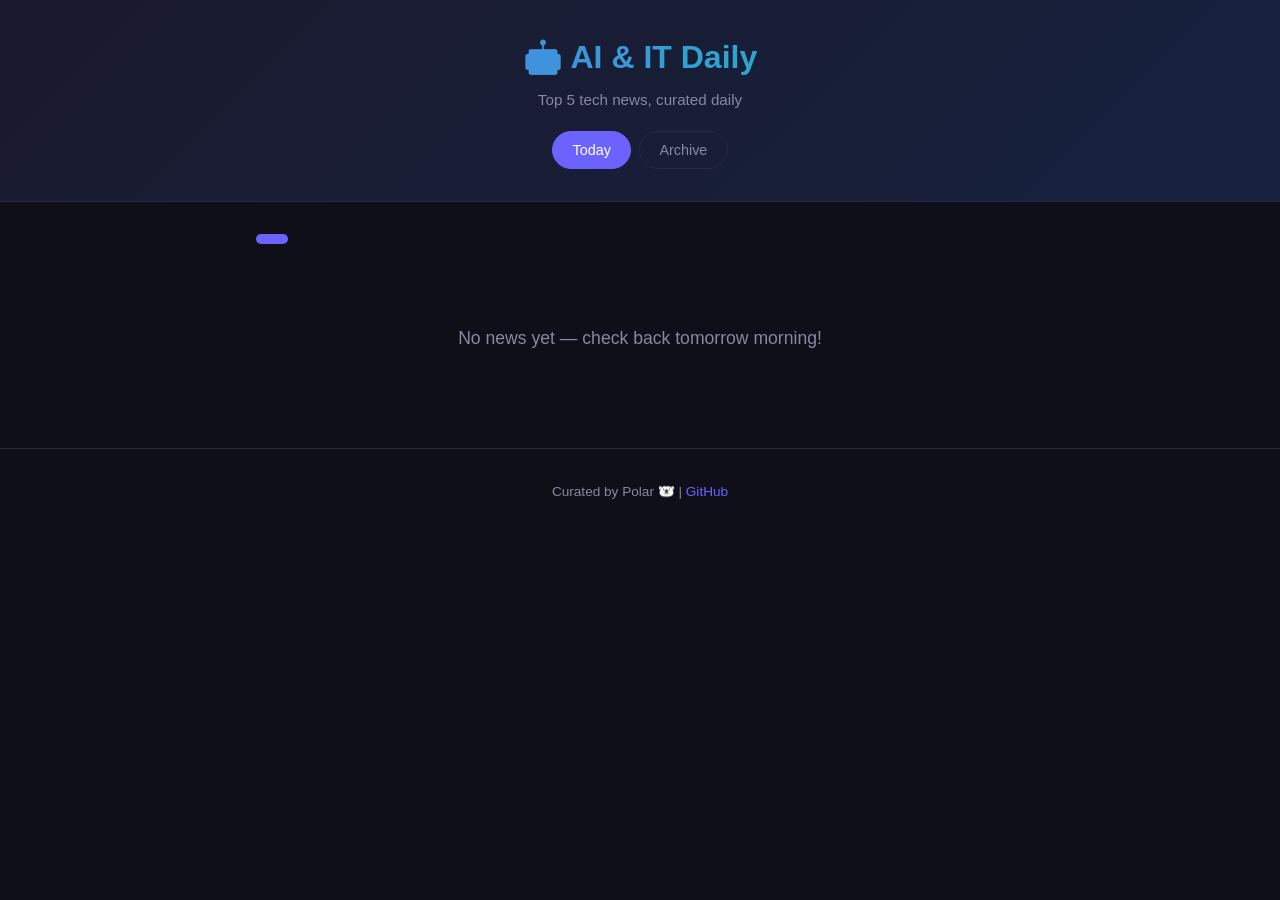
==== index.html @ 764213de "🎉 Initial site: dark theme, live archive, daily news structure" ====
<!DOCTYPE html>
<html lang="en">
<head>
    <meta charset="UTF-8">
    <meta name="viewport" content="width=device-width, initial-scale=1.0">
    <title>AI & IT Daily — Today's Top 5</title>
    <link rel="stylesheet" href="style.css">
</head>
<body>
    <header>
        <div class="header-content">
            <h1>🤖 AI & IT Daily</h1>
            <p class="subtitle">Top 5 tech news, curated daily</p>
            <nav>
                <a href="/" class="active">Today</a>
                <a href="/archive/">Archive</a>
            </nav>
        </div>
    </header>

    <main>
        <div class="date-badge" id="current-date"></div>
        <div class="news-container" id="news-list">
            <div class="loading">Loading latest news...</div>
        </div>
    </main>

    <footer>
        <p>Curated by Polar 🐻‍❄️ | <a href="https://github.com/polarpear67/ai-it-daily">GitHub</a></p>
    </footer>

    <script src="script.js"></script>
</body>
</html>
---- style.css ----
:root {
    --bg: #0f0f1a;
    --card: #1a1a2e;
    --accent: #6c63ff;
    --accent2: #00d4aa;
    --text: #e8e8f0;
    --muted: #8888a0;
    --border: #2a2a3e;
}

* { margin: 0; padding: 0; box-sizing: border-box; }

body {
    font-family: -apple-system, BlinkMacSystemFont, 'Segoe UI', Roboto, sans-serif;
    background: var(--bg);
    color: var(--text);
    line-height: 1.6;
    min-height: 100vh;
}

header {
    background: linear-gradient(135deg, #1a1a2e, #16213e);
    border-bottom: 1px solid var(--border);
    padding: 2rem 1rem;
    text-align: center;
}

.header-content h1 {
    font-size: 2rem;
    background: linear-gradient(90deg, var(--accent), var(--accent2));
    -webkit-background-clip: text;
    -webkit-text-fill-color: transparent;
    background-clip: text;
}

.subtitle {
    color: var(--muted);
    margin-top: 0.3rem;
    font-size: 0.95rem;
}

nav {
    margin-top: 1.2rem;
    display: flex;
    gap: 0.5rem;
    justify-content: center;
}

nav a {
    color: var(--muted);
    text-decoration: none;
    padding: 0.4rem 1.2rem;
    border-radius: 20px;
    font-size: 0.9rem;
    transition: all 0.2s;
    border: 1px solid var(--border);
}

nav a:hover, nav a.active {
    color: #fff;
    background: var(--accent);
    border-color: var(--accent);
}

main {
    max-width: 800px;
    margin: 2rem auto;
    padding: 0 1rem;
}

.date-badge {
    display: inline-block;
    background: var(--accent);
    color: #fff;
    padding: 0.3rem 1rem;
    border-radius: 20px;
    font-size: 0.85rem;
    margin-bottom: 1.5rem;
    font-weight: 600;
}

.news-card {
    background: var(--card);
    border: 1px solid var(--border);
    border-radius: 12px;
    padding: 1.3rem 1.5rem;
    margin-bottom: 1rem;
    transition: transform 0.2s, box-shadow 0.2s;
}

.news-card:hover {
    transform: translateY(-2px);
    box-shadow: 0 8px 24px rgba(108, 99, 255, 0.1);
}

.news-rank {
    display: inline-block;
    background: linear-gradient(135deg, var(--accent), var(--accent2));
    color: #fff;
    width: 28px;
    height: 28px;
    border-radius: 50%;
    text-align: center;
    line-height: 28px;
    font-size: 0.8rem;
    font-weight: 700;
    margin-bottom: 0.5rem;
}

.news-card h2 {
    font-size: 1.1rem;
    margin: 0.3rem 0;
    color: #fff;
}

.news-source {
    font-size: 0.8rem;
    color: var(--accent2);
    margin-bottom: 0.4rem;
}

.news-summary {
    color: var(--muted);
    font-size: 0.92rem;
    line-height: 1.5;
}

.news-link {
    display: inline-block;
    margin-top: 0.5rem;
    color: var(--accent);
    text-decoration: none;
    font-size: 0.85rem;
    font-weight: 500;
}

.news-link:hover {
    text-decoration: underline;
}

.loading {
    text-align: center;
    color: var(--muted);
    padding: 3rem;
    font-size: 1.1rem;
}

.archive-item {
    background: var(--card);
    border: 1px solid var(--border);
    border-radius: 10px;
    padding: 1rem 1.3rem;
    margin-bottom: 0.8rem;
    display: flex;
    justify-content: space-between;
    align-items: center;
}

.archive-item a {
    color: #fff;
    text-decoration: none;
    font-weight: 500;
}

.archive-item a:hover {
    color: var(--accent);
}

.archive-count {
    color: var(--muted);
    font-size: 0.85rem;
}

footer {
    text-align: center;
    padding: 2rem;
    color: var(--muted);
    font-size: 0.85rem;
    border-top: 1px solid var(--border);
    margin-top: 3rem;
}

footer a {
    color: var(--accent);
    text-decoration: none;
}
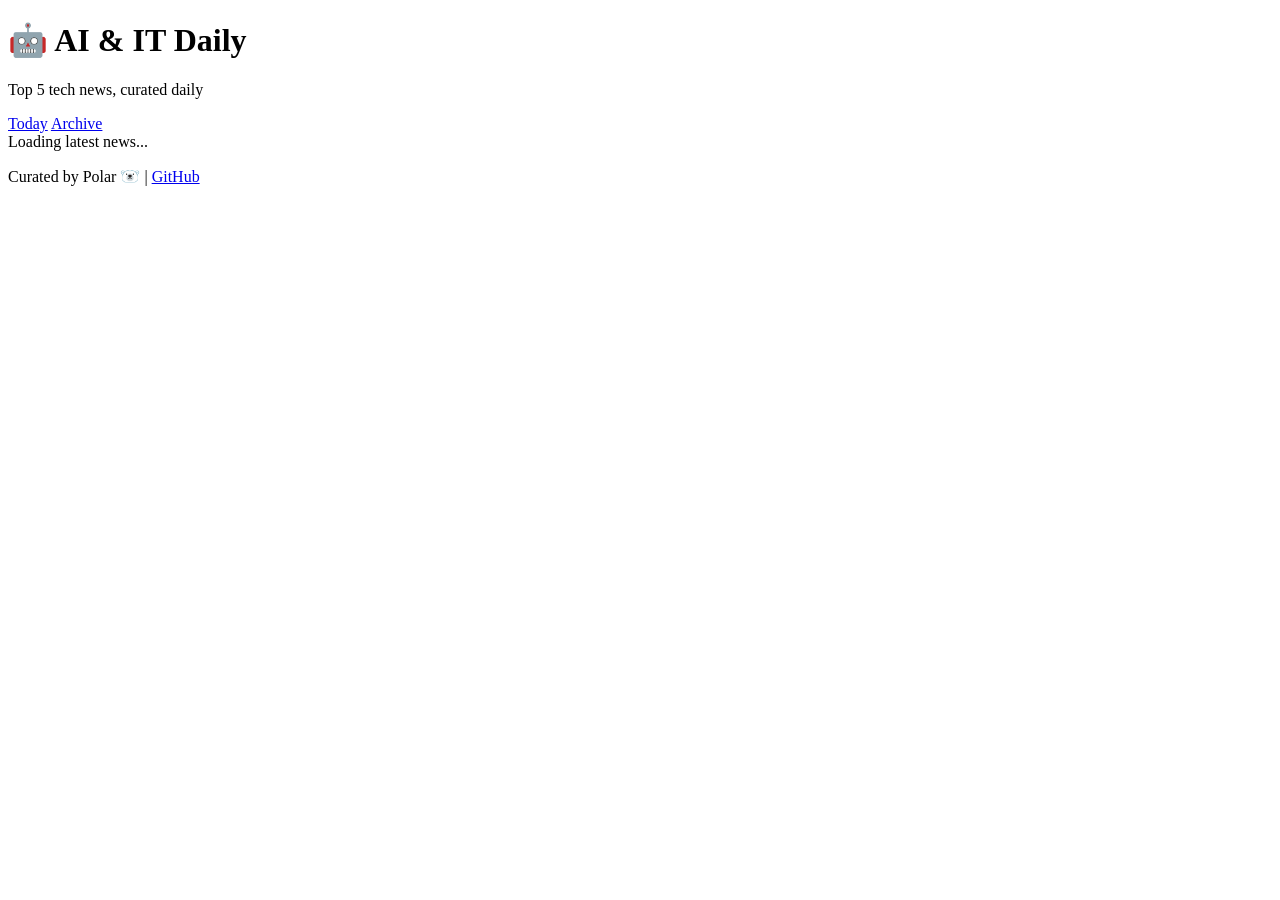
==== commit 5c4c77b0: "🔧 Fix nav links for GitHub Pages sub-path, add base tag" ====
--- a/index.html
+++ b/index.html
@@ -4,6 +4,7 @@
     <meta charset="UTF-8">
     <meta name="viewport" content="width=device-width, initial-scale=1.0">
     <title>AI & IT Daily — Today's Top 5</title>
+    <base href="/ai-it-daily/">
     <link rel="stylesheet" href="style.css">
 </head>
 <body>
@@ -12,8 +13,8 @@
             <h1>🤖 AI & IT Daily</h1>
             <p class="subtitle">Top 5 tech news, curated daily</p>
             <nav>
-                <a href="/" class="active">Today</a>
-                <a href="/archive/">Archive</a>
+                <a href="." class="active">Today</a>
+                <a href="archive/">Archive</a>
             </nav>
         </div>
     </header>
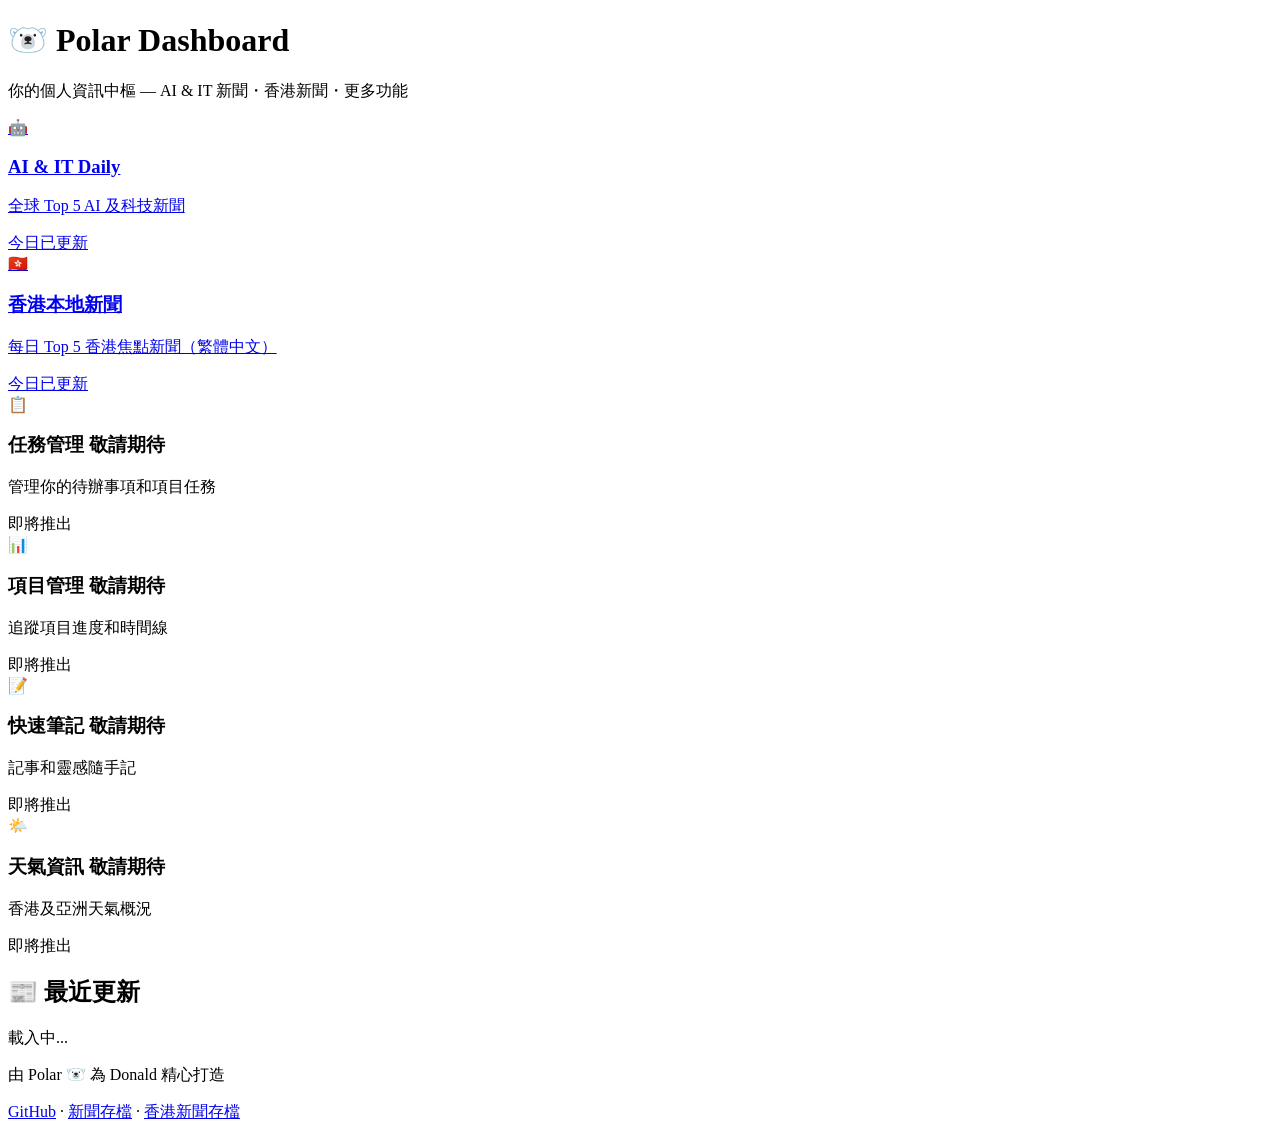
==== commit ded84f01: "🔧 Rename repo to dashboard - update all paths" ====
--- a/index.html
+++ b/index.html
@@ -3,33 +3,99 @@
 <head>
     <meta charset="UTF-8">
     <meta name="viewport" content="width=device-width, initial-scale=1.0">
-    <title>AI & IT Daily — Today's Top 5</title>
-    <base href="/ai-it-daily/">
+    <title>Polar Dashboard 🐻‍❄️</title>
+    <base href="/dashboard/">
     <link rel="stylesheet" href="style.css">
+    <link rel="stylesheet" href="dashboard.css">
 </head>
 <body>
-    <header>
+    <header class="dashboard-header">
         <div class="header-content">
-            <h1>🤖 AI & IT Daily</h1>
-            <p class="subtitle">Top 5 tech news, curated daily</p>
-            <nav>
-                <a href="." class="active">Today</a>
-                <a href="archive/">Archive</a>
-            </nav>
+            <h1>🐻‍❄️ Polar Dashboard</h1>
+            <p class="subtitle">你的個人資訊中樞 — AI & IT 新聞・香港新聞・更多功能</p>
         </div>
     </header>
 
     <main>
-        <div class="date-badge" id="current-date"></div>
-        <div class="news-container" id="news-list">
-            <div class="loading">Loading latest news...</div>
+        <div class="dashboard-grid">
+            <!-- AI/IT News Card -->
+            <a href="news/2026-05-11.html" class="dash-card" id="card-ai">
+                <div class="dash-card-icon">🤖</div>
+                <div class="dash-card-body">
+                    <h3>AI & IT Daily</h3>
+                    <p class="dash-card-desc">全球 Top 5 AI 及科技新聞</p>
+                    <span class="dash-card-meta" id="meta-ai">今日已更新</span>
+                </div>
+            </a>
+
+            <!-- HK News Card -->
+            <a href="hk-news/" class="dash-card" id="card-hk">
+                <div class="dash-card-icon">🇭🇰</div>
+                <div class="dash-card-body">
+                    <h3>香港本地新聞</h3>
+                    <p class="dash-card-desc">每日 Top 5 香港焦點新聞（繁體中文）</p>
+                    <span class="dash-card-meta" id="meta-hk">今日已更新</span>
+                </div>
+            </a>
+
+            <!-- Placeholder: Task Manager -->
+            <div class="dash-card dash-card-placeholder" id="card-tasks">
+                <div class="dash-card-icon">📋</div>
+                <div class="dash-card-body">
+                    <h3>任務管理 <span class="coming-soon-badge">敬請期待</span></h3>
+                    <p class="dash-card-desc">管理你的待辦事項和項目任務</p>
+                    <span class="dash-card-meta">即將推出</span>
+                </div>
+            </div>
+
+            <!-- Placeholder: Project Manager -->
+            <div class="dash-card dash-card-placeholder" id="card-projects">
+                <div class="dash-card-icon">📊</div>
+                <div class="dash-card-body">
+                    <h3>項目管理 <span class="coming-soon-badge">敬請期待</span></h3>
+                    <p class="dash-card-desc">追蹤項目進度和時間線</p>
+                    <span class="dash-card-meta">即將推出</span>
+                </div>
+            </div>
+
+            <!-- Placeholder: Notes -->
+            <div class="dash-card dash-card-placeholder" id="card-notes">
+                <div class="dash-card-icon">📝</div>
+                <div class="dash-card-body">
+                    <h3>快速筆記 <span class="coming-soon-badge">敬請期待</span></h3>
+                    <p class="dash-card-desc">記事和靈感隨手記</p>
+                    <span class="dash-card-meta">即將推出</span>
+                </div>
+            </div>
+
+            <!-- Placeholder: Weather -->
+            <div class="dash-card dash-card-placeholder" id="card-weather">
+                <div class="dash-card-icon">🌤️</div>
+                <div class="dash-card-body">
+                    <h3>天氣資訊 <span class="coming-soon-badge">敬請期待</span></h3>
+                    <p class="dash-card-desc">香港及亞洲天氣概況</p>
+                    <span class="dash-card-meta">即將推出</span>
+                </div>
+            </div>
+        </div>
+
+        <div class="recent-section">
+            <h2>📰 最近更新</h2>
+            <div class="recent-list" id="recent-list">
+                <div class="loading">載入中...</div>
+            </div>
         </div>
     </main>
 
     <footer>
-        <p>Curated by Polar 🐻‍❄️ | <a href="https://github.com/polarpear67/ai-it-daily">GitHub</a></p>
+        <p>由 Polar 🐻‍❄️ 為 Donald 精心打造</p>
+        <p class="footer-links">
+            <a href="https://github.com/polarpear67/ai-it-daily">GitHub</a> · 
+            <a href="archive/">新聞存檔</a> · 
+            <a href="hk-news/archive-hk/">香港新聞存檔</a>
+        </p>
     </footer>
 
-    <script src="script.js"></script>
+    <script src="dashboard.js"></script>
 </body>
 </html>
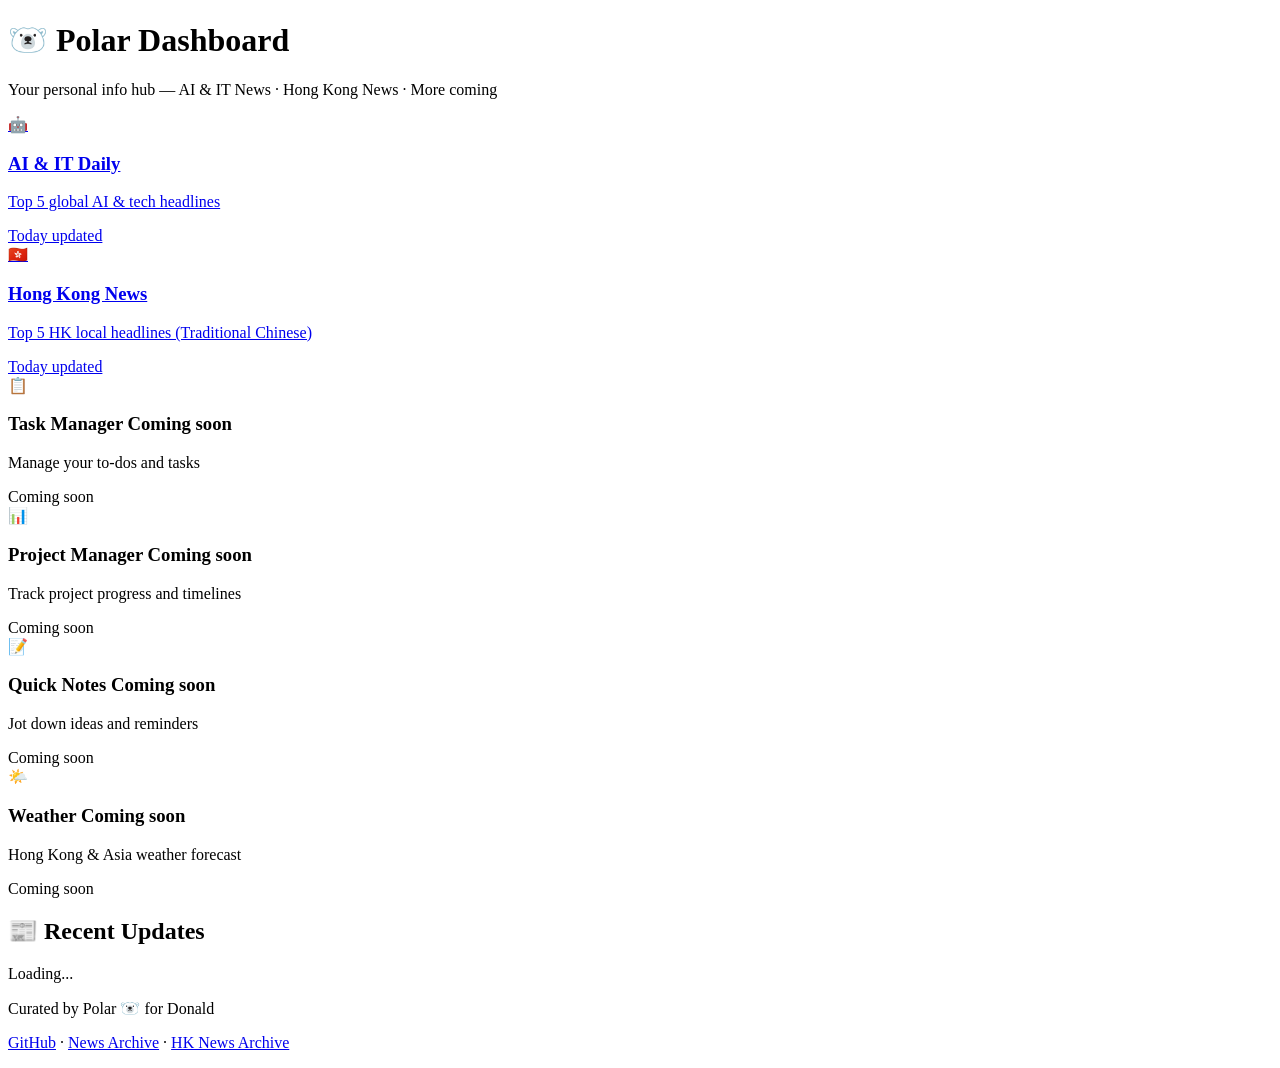
==== commit a457b16b: "🇭🇰 HK daily news update - 2026-05-11" ====
--- a/index.html
+++ b/index.html
@@ -12,7 +12,7 @@
     <header class="dashboard-header">
         <div class="header-content">
             <h1>🐻‍❄️ Polar Dashboard</h1>
-            <p class="subtitle">你的個人資訊中樞 — AI & IT 新聞・香港新聞・更多功能</p>
+            <p class="subtitle">Your personal info hub — AI & IT News · Hong Kong News · More coming</p>
         </div>
     </header>
 
@@ -23,8 +23,8 @@
                 <div class="dash-card-icon">🤖</div>
                 <div class="dash-card-body">
                     <h3>AI & IT Daily</h3>
-                    <p class="dash-card-desc">全球 Top 5 AI 及科技新聞</p>
-                    <span class="dash-card-meta" id="meta-ai">今日已更新</span>
+                    <p class="dash-card-desc">Top 5 global AI & tech headlines</p>
+                    <span class="dash-card-meta" id="meta-ai">Today updated</span>
                 </div>
             </a>
 
@@ -32,9 +32,9 @@
             <a href="hk-news/" class="dash-card" id="card-hk">
                 <div class="dash-card-icon">🇭🇰</div>
                 <div class="dash-card-body">
-                    <h3>香港本地新聞</h3>
-                    <p class="dash-card-desc">每日 Top 5 香港焦點新聞（繁體中文）</p>
-                    <span class="dash-card-meta" id="meta-hk">今日已更新</span>
+                    <h3>Hong Kong News</h3>
+                    <p class="dash-card-desc">Top 5 HK local headlines (Traditional Chinese)</p>
+                    <span class="dash-card-meta" id="meta-hk">Today updated</span>
                 </div>
             </a>
 
@@ -42,9 +42,9 @@
             <div class="dash-card dash-card-placeholder" id="card-tasks">
                 <div class="dash-card-icon">📋</div>
                 <div class="dash-card-body">
-                    <h3>任務管理 <span class="coming-soon-badge">敬請期待</span></h3>
-                    <p class="dash-card-desc">管理你的待辦事項和項目任務</p>
-                    <span class="dash-card-meta">即將推出</span>
+                    <h3>Task Manager <span class="coming-soon-badge">Coming soon</span></h3>
+                    <p class="dash-card-desc">Manage your to-dos and tasks</p>
+                    <span class="dash-card-meta">Coming soon</span>
                 </div>
             </div>
 
@@ -52,9 +52,9 @@
             <div class="dash-card dash-card-placeholder" id="card-projects">
                 <div class="dash-card-icon">📊</div>
                 <div class="dash-card-body">
-                    <h3>項目管理 <span class="coming-soon-badge">敬請期待</span></h3>
-                    <p class="dash-card-desc">追蹤項目進度和時間線</p>
-                    <span class="dash-card-meta">即將推出</span>
+                    <h3>Project Manager <span class="coming-soon-badge">Coming soon</span></h3>
+                    <p class="dash-card-desc">Track project progress and timelines</p>
+                    <span class="dash-card-meta">Coming soon</span>
                 </div>
             </div>
 
@@ -62,9 +62,9 @@
             <div class="dash-card dash-card-placeholder" id="card-notes">
                 <div class="dash-card-icon">📝</div>
                 <div class="dash-card-body">
-                    <h3>快速筆記 <span class="coming-soon-badge">敬請期待</span></h3>
-                    <p class="dash-card-desc">記事和靈感隨手記</p>
-                    <span class="dash-card-meta">即將推出</span>
+                    <h3>Quick Notes <span class="coming-soon-badge">Coming soon</span></h3>
+                    <p class="dash-card-desc">Jot down ideas and reminders</p>
+                    <span class="dash-card-meta">Coming soon</span>
                 </div>
             </div>
 
@@ -72,27 +72,27 @@
             <div class="dash-card dash-card-placeholder" id="card-weather">
                 <div class="dash-card-icon">🌤️</div>
                 <div class="dash-card-body">
-                    <h3>天氣資訊 <span class="coming-soon-badge">敬請期待</span></h3>
-                    <p class="dash-card-desc">香港及亞洲天氣概況</p>
-                    <span class="dash-card-meta">即將推出</span>
+                    <h3>Weather <span class="coming-soon-badge">Coming soon</span></h3>
+                    <p class="dash-card-desc">Hong Kong & Asia weather forecast</p>
+                    <span class="dash-card-meta">Coming soon</span>
                 </div>
             </div>
         </div>
 
         <div class="recent-section">
-            <h2>📰 最近更新</h2>
+            <h2>📰 Recent Updates</h2>
             <div class="recent-list" id="recent-list">
-                <div class="loading">載入中...</div>
+                <div class="loading">Loading...</div>
             </div>
         </div>
     </main>
 
     <footer>
-        <p>由 Polar 🐻‍❄️ 為 Donald 精心打造</p>
+        <p>Curated by Polar 🐻‍❄️ for Donald</p>
         <p class="footer-links">
-            <a href="https://github.com/polarpear67/ai-it-daily">GitHub</a> · 
-            <a href="archive/">新聞存檔</a> · 
-            <a href="hk-news/archive-hk/">香港新聞存檔</a>
+            <a href="https://github.com/polarpear67/dashboard">GitHub</a> · 
+            <a href="archive/">News Archive</a> · 
+            <a href="hk-news/archive-hk/">HK News Archive</a>
         </p>
     </footer>
 
--- a/style.css
+++ b/style.css
@@ -3,9 +3,15 @@
     --card: #1a1a2e;
     --accent: #6c63ff;
     --accent2: #00d4aa;
+    --accent3: #fca311;
     --text: #e8e8f0;
     --muted: #8888a0;
     --border: #2a2a3e;
+    --rank-bg-1: linear-gradient(135deg, #ffd700, #ffaa00);
+    --rank-bg-2: linear-gradient(135deg, #c0c0c0, #a0a0a0);
+    --rank-bg-3: linear-gradient(135deg, #cd7f32, #b8860b);
+    --rank-bg-4: linear-gradient(135deg, #6c63ff, #8b7aff);
+    --rank-bg-5: linear-gradient(135deg, #00d4aa, #00b894);
 }
 
 * { margin: 0; padding: 0; box-sizing: border-box; }
@@ -44,6 +50,7 @@
     display: flex;
     gap: 0.5rem;
     justify-content: center;
+    flex-wrap: wrap;
 }
 
 nav a {
@@ -69,72 +76,116 @@
 }
 
 .date-badge {
-    display: inline-block;
+    display: inline-flex;
+    align-items: center;
+    gap: 0.4rem;
     background: var(--accent);
     color: #fff;
-    padding: 0.3rem 1rem;
+    padding: 0.35rem 1.1rem;
     border-radius: 20px;
-    font-size: 0.85rem;
+    font-size: 0.9rem;
     margin-bottom: 1.5rem;
     font-weight: 600;
 }
 
+/* --- Improved News Card Layout --- */
 .news-card {
     background: var(--card);
     border: 1px solid var(--border);
-    border-radius: 12px;
-    padding: 1.3rem 1.5rem;
-    margin-bottom: 1rem;
-    transition: transform 0.2s, box-shadow 0.2s;
+    border-radius: 14px;
+    padding: 1.5rem 1.5rem 1.5rem 1.8rem;
+    margin-bottom: 1.1rem;
+    position: relative;
+    transition: transform 0.2s, box-shadow 0.2s, border-color 0.2s;
+    overflow: hidden;
 }
 
 .news-card:hover {
-    transform: translateY(-2px);
-    box-shadow: 0 8px 24px rgba(108, 99, 255, 0.1);
-}
+    transform: translateY(-3px);
+    box-shadow: 0 12px 32px rgba(108, 99, 255, 0.12);
+    border-color: var(--accent);
+}
+
+/* Color-coded left accent bar per rank */
+.news-card::before {
+    content: '';
+    position: absolute;
+    left: 0;
+    top: 0;
+    width: 4px;
+    height: 100%;
+    opacity: 0.7;
+}
+
+.news-card:nth-child(1)::before { background: var(--rank-bg-1); }
+.news-card:nth-child(2)::before { background: var(--rank-bg-2); }
+.news-card:nth-child(3)::before { background: var(--rank-bg-3); }
+.news-card:nth-child(4)::before { background: var(--rank-bg-4); }
+.news-card:nth-child(5)::before { background: var(--rank-bg-5); }
 
 .news-rank {
-    display: inline-block;
-    background: linear-gradient(135deg, var(--accent), var(--accent2));
-    color: #fff;
-    width: 28px;
-    height: 28px;
+    display: inline-flex;
+    align-items: center;
+    justify-content: center;
+    width: 32px;
+    height: 32px;
     border-radius: 50%;
-    text-align: center;
-    line-height: 28px;
-    font-size: 0.8rem;
-    font-weight: 700;
-    margin-bottom: 0.5rem;
-}
+    color: #fff;
+    font-size: 0.85rem;
+    font-weight: 800;
+    margin-bottom: 0.6rem;
+}
+
+.news-card:nth-child(1) .news-rank { background: var(--rank-bg-1); }
+.news-card:nth-child(2) .news-rank { background: var(--rank-bg-2); }
+.news-card:nth-child(3) .news-rank { background: var(--rank-bg-3); }
+.news-card:nth-child(4) .news-rank { background: var(--rank-bg-4); }
+.news-card:nth-child(5) .news-rank { background: var(--rank-bg-5); }
 
 .news-card h2 {
     font-size: 1.1rem;
-    margin: 0.3rem 0;
-    color: #fff;
+    margin: 0.3rem 0 0.4rem;
+    color: #fff;
+    line-height: 1.4;
 }
 
 .news-source {
-    font-size: 0.8rem;
+    display: inline-flex;
+    align-items: center;
+    gap: 0.3rem;
+    font-size: 0.78rem;
     color: var(--accent2);
-    margin-bottom: 0.4rem;
+    margin-bottom: 0.5rem;
+    font-weight: 500;
+    letter-spacing: 0.3px;
+    text-transform: uppercase;
+}
+
+.news-source::before {
+    content: '📰';
+    font-size: 0.7rem;
 }
 
 .news-summary {
-    color: var(--muted);
+    color: #c0c0d0;
     font-size: 0.92rem;
-    line-height: 1.5;
+    line-height: 1.6;
 }
 
 .news-link {
-    display: inline-block;
-    margin-top: 0.5rem;
+    display: inline-flex;
+    align-items: center;
+    gap: 0.4rem;
+    margin-top: 0.65rem;
     color: var(--accent);
     text-decoration: none;
     font-size: 0.85rem;
-    font-weight: 500;
+    font-weight: 600;
+    transition: gap 0.2s;
 }
 
 .news-link:hover {
+    gap: 0.7rem;
     text-decoration: underline;
 }
 
@@ -145,6 +196,7 @@
     font-size: 1.1rem;
 }
 
+/* Archive */
 .archive-item {
     background: var(--card);
     border: 1px solid var(--border);
@@ -154,6 +206,11 @@
     display: flex;
     justify-content: space-between;
     align-items: center;
+    transition: border-color 0.2s;
+}
+
+.archive-item:hover {
+    border-color: var(--accent);
 }
 
 .archive-item a {
@@ -184,3 +241,16 @@
     color: var(--accent);
     text-decoration: none;
 }
+
+@media (max-width: 600px) {
+    .news-card {
+        padding: 1.2rem 1rem 1.2rem 1.3rem;
+    }
+    .news-card h2 {
+        font-size: 1rem;
+    }
+    nav a {
+        font-size: 0.8rem;
+        padding: 0.3rem 0.8rem;
+    }
+}
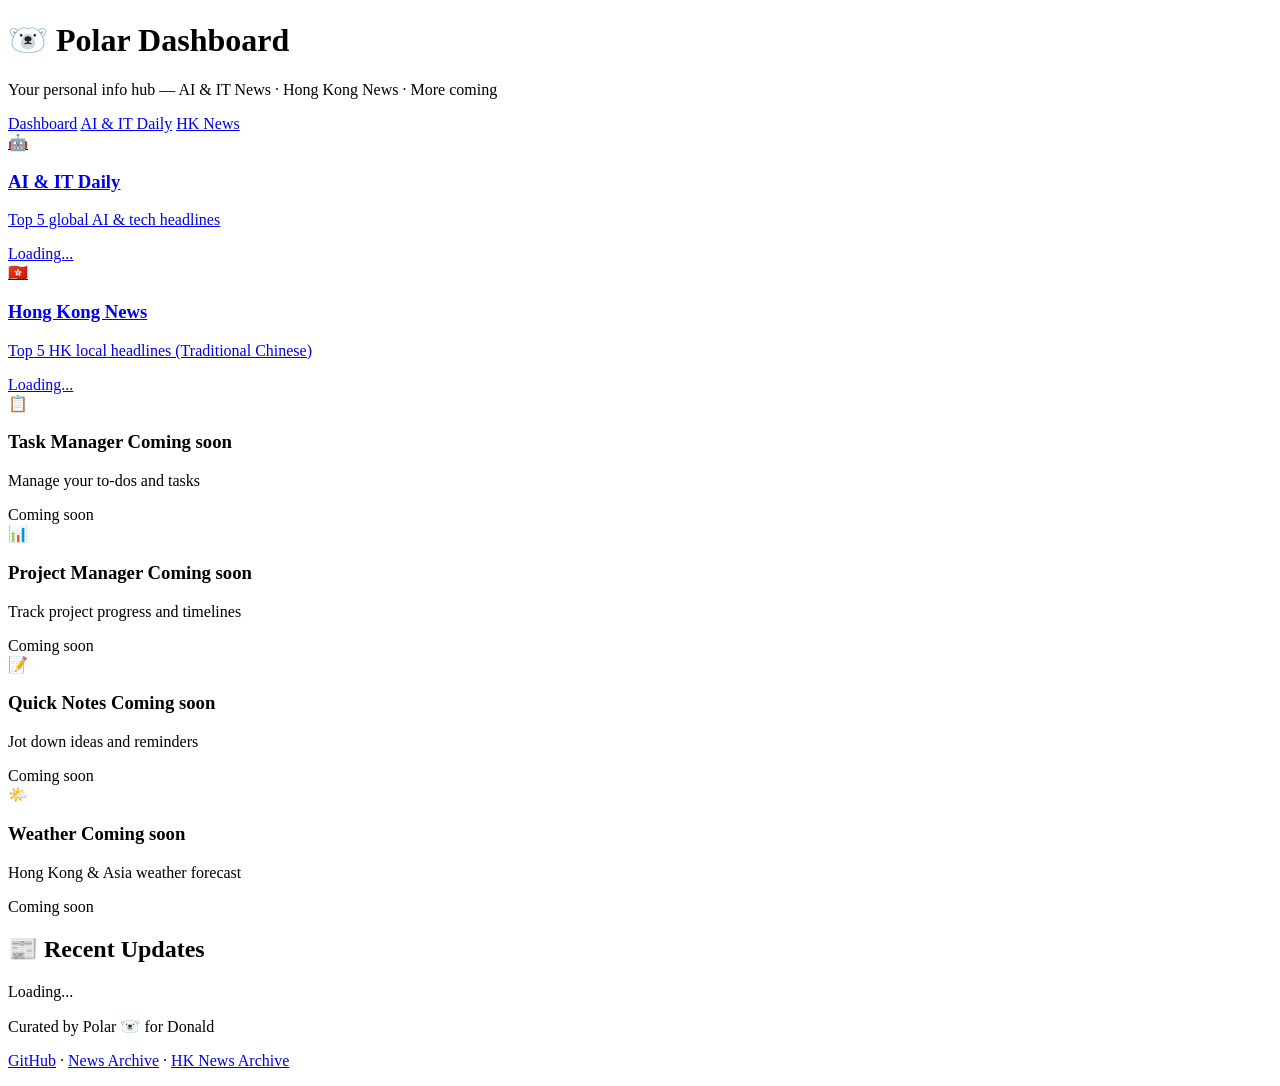
==== commit 9a2cc7eb: "🐛 Fix all nav links & JS paths to work with base href /dashboard/ — no more 404s" ====
--- a/index.html
+++ b/index.html
@@ -13,32 +13,34 @@
         <div class="header-content">
             <h1>🐻‍❄️ Polar Dashboard</h1>
             <p class="subtitle">Your personal info hub — AI & IT News · Hong Kong News · More coming</p>
+            <nav>
+                <a href="." class="active">Dashboard</a>
+                <a href="ai-it/">AI & IT Daily</a>
+                <a href="hk-news/">HK News</a>
+            </nav>
         </div>
     </header>
 
     <main>
         <div class="dashboard-grid">
-            <!-- AI/IT News Card -->
-            <a href="news/2026-05-11.html" class="dash-card" id="card-ai">
+            <a href="ai-it/" class="dash-card" id="card-ai">
                 <div class="dash-card-icon">🤖</div>
                 <div class="dash-card-body">
                     <h3>AI & IT Daily</h3>
                     <p class="dash-card-desc">Top 5 global AI & tech headlines</p>
-                    <span class="dash-card-meta" id="meta-ai">Today updated</span>
+                    <span class="dash-card-meta" id="meta-ai">Loading...</span>
                 </div>
             </a>
 
-            <!-- HK News Card -->
             <a href="hk-news/" class="dash-card" id="card-hk">
                 <div class="dash-card-icon">🇭🇰</div>
                 <div class="dash-card-body">
                     <h3>Hong Kong News</h3>
                     <p class="dash-card-desc">Top 5 HK local headlines (Traditional Chinese)</p>
-                    <span class="dash-card-meta" id="meta-hk">Today updated</span>
+                    <span class="dash-card-meta" id="meta-hk">Loading...</span>
                 </div>
             </a>
 
-            <!-- Placeholder: Task Manager -->
             <div class="dash-card dash-card-placeholder" id="card-tasks">
                 <div class="dash-card-icon">📋</div>
                 <div class="dash-card-body">
@@ -48,7 +50,6 @@
                 </div>
             </div>
 
-            <!-- Placeholder: Project Manager -->
             <div class="dash-card dash-card-placeholder" id="card-projects">
                 <div class="dash-card-icon">📊</div>
                 <div class="dash-card-body">
@@ -58,7 +59,6 @@
                 </div>
             </div>
 
-            <!-- Placeholder: Notes -->
             <div class="dash-card dash-card-placeholder" id="card-notes">
                 <div class="dash-card-icon">📝</div>
                 <div class="dash-card-body">
@@ -68,7 +68,6 @@
                 </div>
             </div>
 
-            <!-- Placeholder: Weather -->
             <div class="dash-card dash-card-placeholder" id="card-weather">
                 <div class="dash-card-icon">🌤️</div>
                 <div class="dash-card-body">
